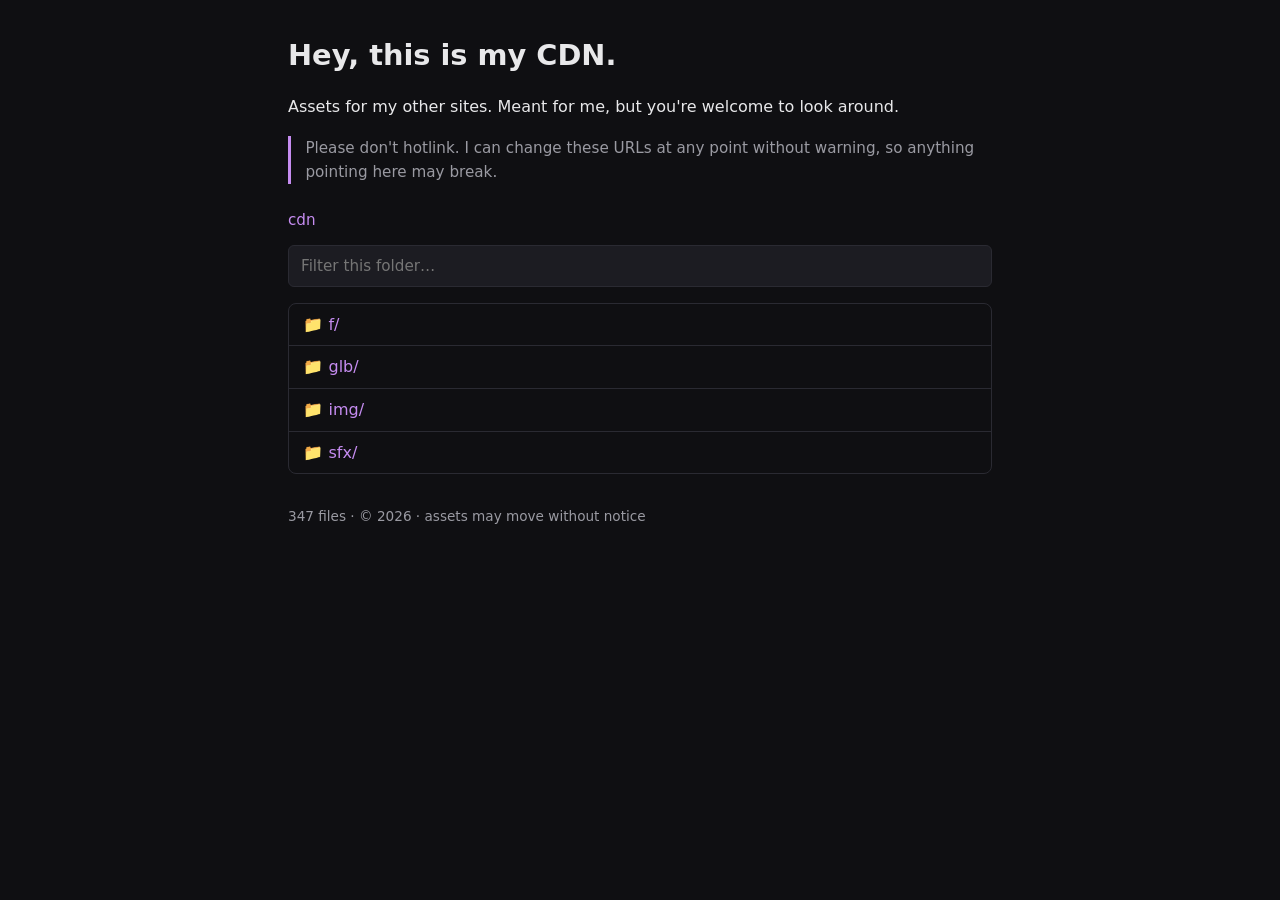
==== index.html @ 63f0dc3c "Manifest.json" ====
<!DOCTYPE html>
<html lang="en">
<head>
  <meta charset="UTF-8">
  <meta name="viewport" content="width=device-width, initial-scale=1.0">
  <title>CDN</title>
  <meta name="description" content="A personal CDN for assets.">
  <meta name="robots" content="noindex">
  <link rel="icon" href="/img/avatars/favicon.png" type="image/png">
  <link rel="stylesheet" href="/style.css">
</head>
<body>
  <main>
    <h1>Hey, this is my CDN.</h1>
    <p>
      Assets for my other sites. Meant for me, but you're welcome to look around.
    </p>
    <p class="note">
      Please don't hotlink. I can change these URLs at any point without
      warning, so anything pointing here may break.
    </p>

    <nav class="crumbs" id="crumbs" aria-label="Breadcrumb"></nav>
    <input class="filter" id="filter" type="search" placeholder="Filter this folder…" autocomplete="off">
    <ul class="listing" id="listing"></ul>

    <footer id="footer"></footer>
  </main>
  <script src="/script.js"></script>
</body>
</html>
---- style.css ----
:root {
  --bg: #0f0f12;
  --fg: #e8e8ea;
  --muted: #9a9aa2;
  --accent: #c58cf0;
  --panel: #1c1c22;
  --border: #2a2a32;
}

* { box-sizing: border-box; }

html, body {
  margin: 0;
  min-height: 100%;
}

body {
  background: var(--bg);
  color: var(--fg);
  font: 16px/1.6 system-ui, -apple-system, "Segoe UI", sans-serif;
  display: flex;
  justify-content: center;
  padding: 2rem;
}

main {
  max-width: 44rem;
  width: 100%;
}

h1 {
  margin: 0 0 1rem;
  font-size: 1.8rem;
}

p { margin: 0 0 1rem; }

.note {
  color: var(--muted);
  border-left: 3px solid var(--accent);
  padding-left: 0.9rem;
  font-size: 0.95rem;
}

a { color: var(--accent); }

/* Breadcrumbs */
.crumbs {
  margin: 1.5rem 0 0.75rem;
  font-size: 0.95rem;
}

.crumbs a { text-decoration: none; }
.crumbs a:hover { text-decoration: underline; }

.crumbs .sep {
  color: var(--muted);
  margin: 0 0.4rem;
}

/* Filter */
.filter {
  width: 100%;
  background: var(--panel);
  color: var(--fg);
  border: 1px solid var(--border);
  border-radius: 6px;
  padding: 0.5rem 0.75rem;
  font: inherit;
  font-size: 0.95rem;
  margin-bottom: 1rem;
}

.filter:focus {
  outline: none;
  border-color: var(--accent);
}

/* Listing */
.listing {
  list-style: none;
  margin: 0;
  padding: 0;
  border: 1px solid var(--border);
  border-radius: 8px;
  overflow: hidden;
}

.row {
  display: flex;
  align-items: center;
  gap: 0.75rem;
  padding: 0.5rem 0.9rem;
  border-top: 1px solid var(--border);
}

.row:first-child { border-top: none; }
.row:hover { background: var(--panel); }

.row .name {
  flex: 1;
  min-width: 0;
  text-decoration: none;
  color: var(--fg);
  overflow: hidden;
  text-overflow: ellipsis;
  white-space: nowrap;
}

.row.folder .name { color: var(--accent); }
.row .name:hover { text-decoration: underline; }

.row .size {
  color: var(--muted);
  font-size: 0.85rem;
  white-space: nowrap;
}

.row .copy {
  background: transparent;
  color: var(--muted);
  border: 1px solid var(--border);
  border-radius: 5px;
  padding: 0.15rem 0.55rem;
  font: inherit;
  font-size: 0.8rem;
  cursor: pointer;
}

.row .copy:hover {
  color: var(--fg);
  border-color: var(--accent);
}

.row.empty {
  color: var(--muted);
  justify-content: center;
}

footer {
  margin-top: 2rem;
  color: var(--muted);
  font-size: 0.85rem;
}
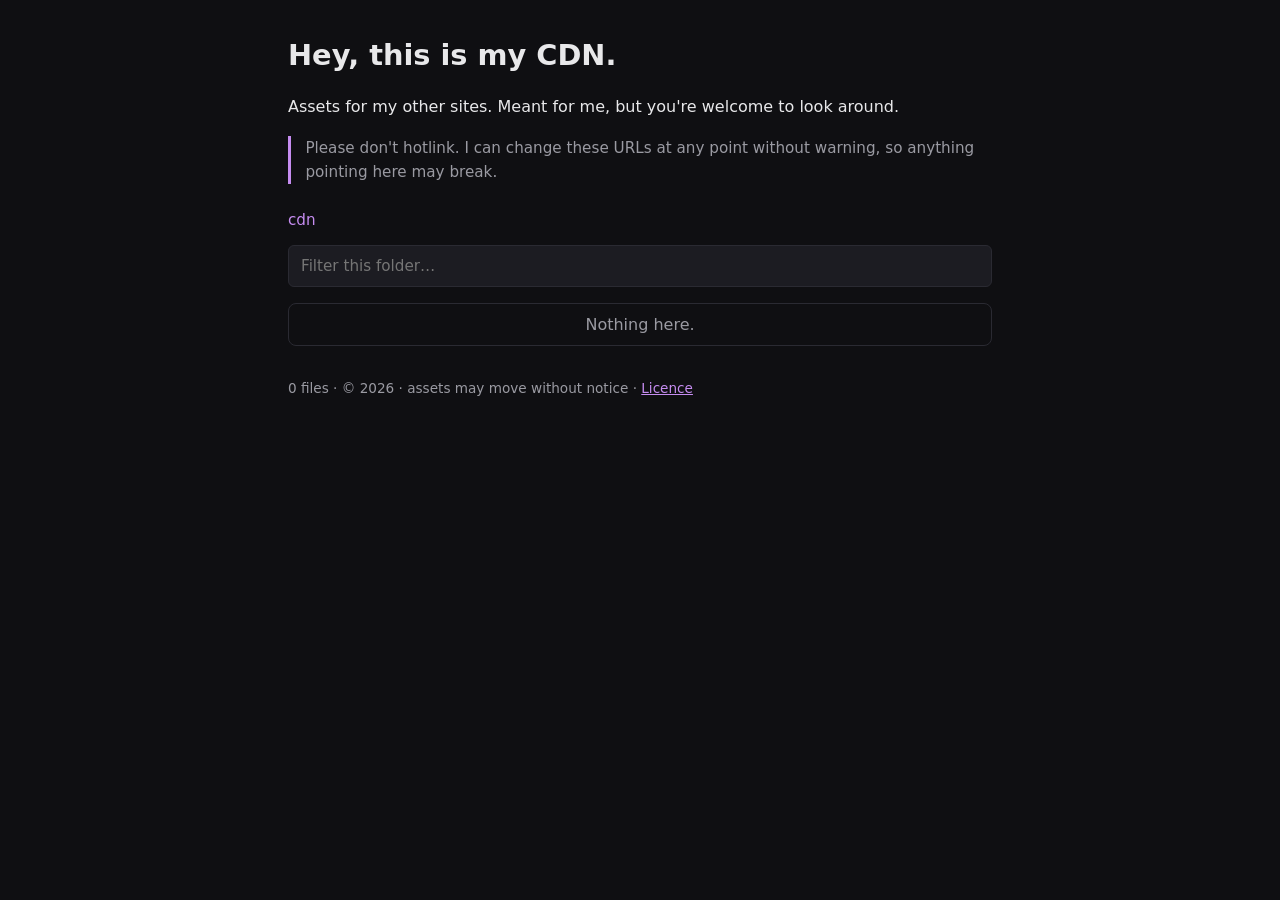
==== commit a836636a: "LICENCE RAHHH" ====
--- a/index.html
+++ b/index.html
@@ -24,7 +24,10 @@
     <input class="filter" id="filter" type="search" placeholder="Filter this folder…" autocomplete="off">
     <ul class="listing" id="listing"></ul>
 
-    <footer id="footer"></footer>
+    <footer id="footer">
+      <span id="fcount"></span>
+      <a href="/LICENCE.md">Licence</a>
+    </footer>
   </main>
   <script src="/script.js"></script>
 </body>
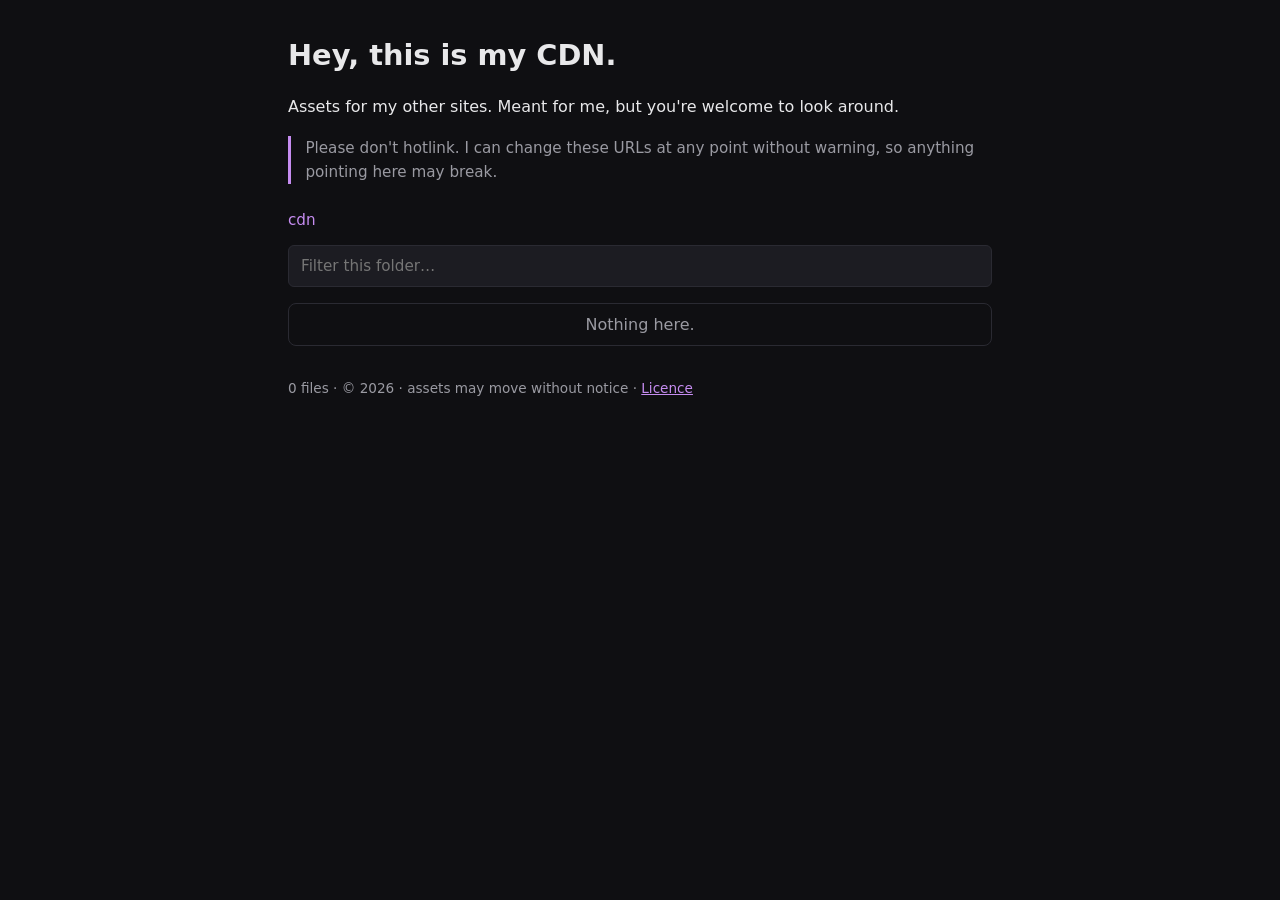
==== commit a23bf253: "Add zip system :" ====
--- a/index.html
+++ b/index.html
@@ -21,12 +21,13 @@
     </p>
 
     <nav class="crumbs" id="crumbs" aria-label="Breadcrumb"></nav>
+    <div class="folderbar" id="folderbar"></div>
     <input class="filter" id="filter" type="search" placeholder="Filter this folder…" autocomplete="off">
     <ul class="listing" id="listing"></ul>
 
     <footer id="footer">
       <span id="fcount"></span>
-      <a href="/LICENCE.md">Licence</a>
+      <a href="/licence.html">Licence</a>
     </footer>
   </main>
   <script src="/script.js"></script>
--- a/style.css
+++ b/style.css
@@ -76,6 +76,47 @@
   border-color: var(--accent);
 }
 
+/* Folder export bar */
+.folderbar {
+  margin-bottom: 1rem;
+}
+
+.folderbar:empty {
+  margin-bottom: 0;
+}
+
+.zipbtn {
+  display: inline-block;
+  background: var(--panel);
+  border: 1px solid var(--accent);
+  border-radius: 6px;
+  padding: 0.4rem 0.8rem;
+  font-size: 0.9rem;
+  text-decoration: none;
+  color: var(--fg);
+}
+
+.zipbtn:hover {
+  background: var(--accent);
+  color: #14121a;
+}
+
+/* Per-row .zip link on zippable folders */
+.row .zip {
+  color: var(--muted);
+  border: 1px solid var(--border);
+  border-radius: 5px;
+  padding: 0.15rem 0.55rem;
+  font-size: 0.8rem;
+  text-decoration: none;
+  white-space: nowrap;
+}
+
+.row .zip:hover {
+  color: var(--fg);
+  border-color: var(--accent);
+}
+
 /* Listing */
 .listing {
   list-style: none;
@@ -142,3 +183,48 @@
   color: var(--muted);
   font-size: 0.85rem;
 }
+
+/* Rendered markdown (licence page) */
+.doc {
+  line-height: 1.7;
+}
+
+.doc h1 {
+  font-size: 1.5rem;
+  margin: 1.8rem 0 0.75rem;
+}
+
+.doc h2 {
+  font-size: 1.2rem;
+  margin: 1.5rem 0 0.6rem;
+}
+
+.doc h3 { font-size: 1.05rem; }
+
+.doc hr {
+  border: none;
+  border-top: 1px solid var(--border);
+  margin: 1.6rem 0;
+}
+
+.doc ul,
+.doc ol {
+  padding-left: 1.3rem;
+}
+
+.doc li { margin: 0.3rem 0; }
+
+.doc a { color: var(--accent); }
+
+.doc code {
+  background: var(--panel);
+  border: 1px solid var(--border);
+  border-radius: 4px;
+  padding: 0.1rem 0.35rem;
+  font-size: 0.9em;
+}
+
+.doc pre {
+  white-space: pre-wrap;
+  word-break: break-word;
+}
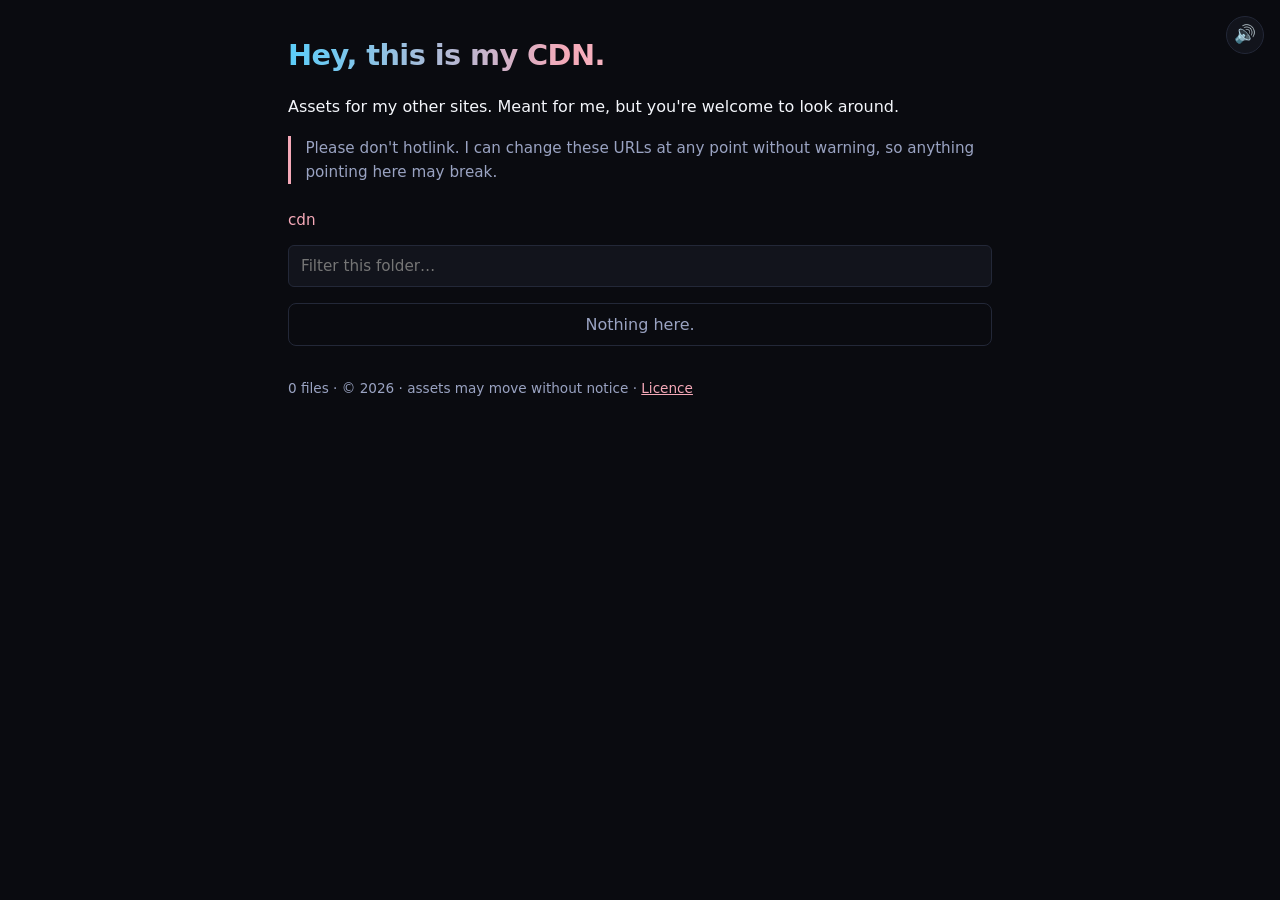
==== commit e122741c: "css fixes" ====
--- a/index.html
+++ b/index.html
@@ -6,12 +6,22 @@
   <title>CDN</title>
   <meta name="description" content="A personal CDN for assets.">
   <meta name="robots" content="noindex">
+  <meta property="og:type" content="website">
+  <meta property="og:site_name" content="CDN">
+  <meta property="og:title" content="Clove's CDN">
+  <meta property="og:description" content="Assets for Clove's other sites.">
+  <meta property="og:image" content="https://m.doughmination.gay/img/avatars/favicon.png">
+  <meta name="twitter:card" content="summary">
+  <meta name="twitter:title" content="Clove's CDN">
+  <meta name="twitter:description" content="Assets for Clove's other sites.">
+  <meta name="twitter:image" content="https://m.doughmination.gay/img/avatars/favicon.png">
+  <meta name="theme-color" content="#f5a9b8">
   <link rel="icon" href="/img/avatars/favicon.png" type="image/png">
   <link rel="stylesheet" href="/style.css">
 </head>
 <body>
   <main>
-    <h1>Hey, this is my CDN.</h1>
+    <h1 class="trans-title">Hey, this is my CDN.</h1>
     <p>
       Assets for my other sites. Meant for me, but you're welcome to look around.
     </p>
@@ -31,5 +41,6 @@
     </footer>
   </main>
   <script src="/script.js"></script>
+  <script src="/sfx.js"></script>
 </body>
 </html>
--- a/style.css
+++ b/style.css
@@ -1,13 +1,50 @@
 :root {
-  --bg: #0f0f12;
-  --fg: #e8e8ea;
-  --muted: #9a9aa2;
-  --accent: #c58cf0;
-  --panel: #1c1c22;
-  --border: #2a2a32;
+  --bg: #0a0b10;
+  --fg: #f4f6fb;
+  --muted: #9aa3c2;
+  --accent: #f5a9b8;
+  --panel: #12141c;
+  --border: #232838;
 }
 
 * { box-sizing: border-box; }
+
+@keyframes trans-title-slide {
+  to { background-position-x: 200%; }
+}
+
+.trans-title {
+  background-image: linear-gradient(90deg, #5BCEFA, #F5A9B8, #ffffff, #F5A9B8, #5BCEFA, #5BCEFA);
+  background-size: 200% 100%;
+  -webkit-background-clip: text;
+  background-clip: text;
+  color: transparent;
+  font-weight: 700;
+  letter-spacing: -0.02em;
+  animation: trans-title-slide 6s linear infinite;
+}
+
+@media (prefers-reduced-motion: reduce) {
+  .trans-title { animation: none; }
+}
+
+.sfx-toggle {
+  position: fixed;
+  top: 1rem;
+  right: 1rem;
+  z-index: 20;
+  background: var(--panel);
+  color: var(--fg);
+  border: 1px solid var(--border);
+  border-radius: 999px;
+  width: 2.4rem;
+  height: 2.4rem;
+  font-size: 1.1rem;
+  cursor: pointer;
+  line-height: 1;
+}
+
+.sfx-toggle:hover { border-color: var(--accent); }
 
 html, body {
   margin: 0;
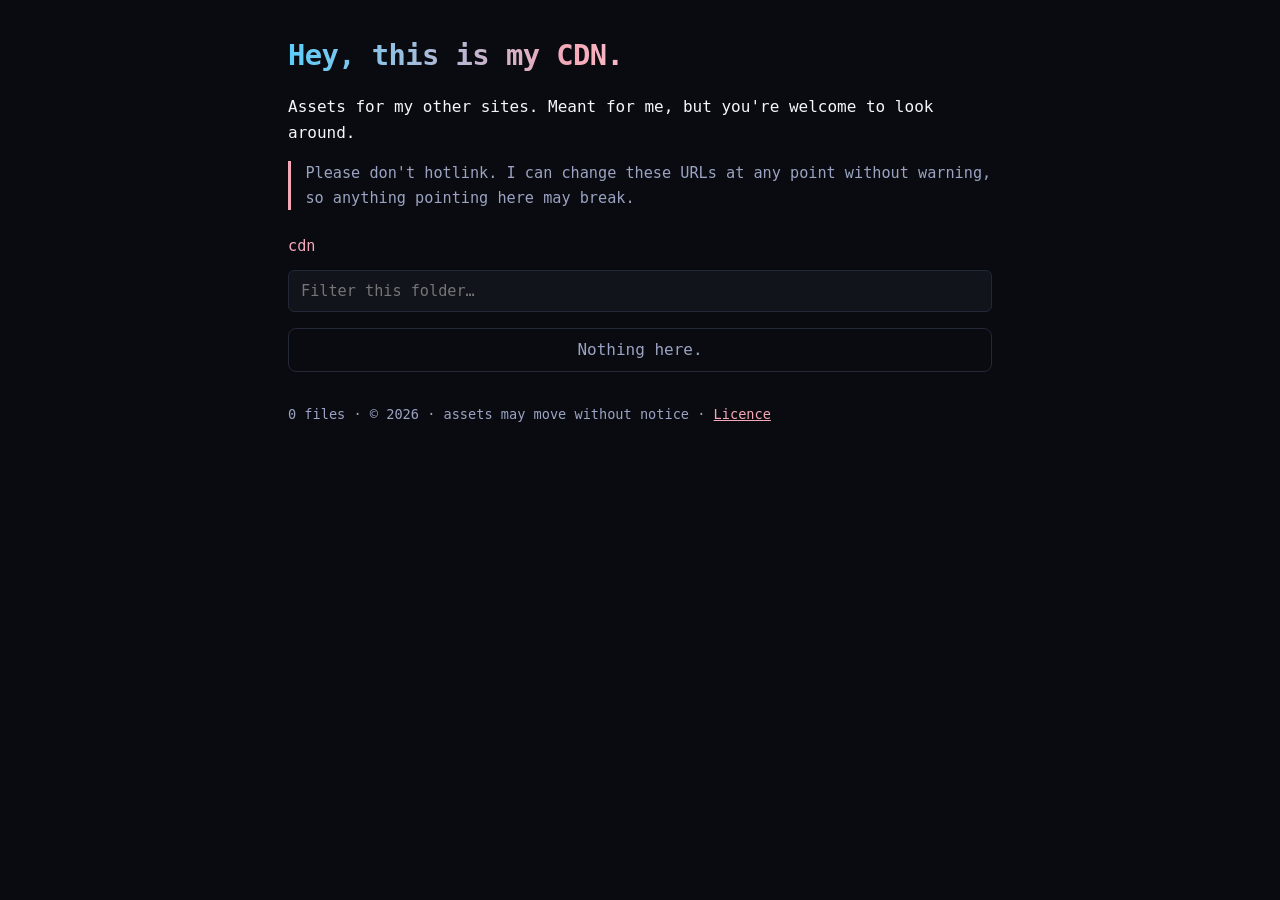
==== commit 671f705f: "hm: :" ====
--- a/index.html
+++ b/index.html
@@ -41,6 +41,5 @@
     </footer>
   </main>
   <script src="/script.js"></script>
-  <script src="/sfx.js"></script>
 </body>
 </html>
--- a/style.css
+++ b/style.css
@@ -1,3 +1,19 @@
+@font-face {
+  font-family: "Comic Code";
+  src: url("https://fonts.doughmination.co.uk/ComicCode-Regular_2022-05-24-151938_hsmz.woff2") format("woff2");
+  font-weight: 400;
+  font-style: normal;
+  font-display: swap;
+}
+
+@font-face {
+  font-family: "Comic Code";
+  src: url("https://fonts.doughmination.co.uk/ComicCode-Bold_2022-05-24-152309_zqkm.woff2") format("woff2");
+  font-weight: 700;
+  font-style: normal;
+  font-display: swap;
+}
+
 :root {
   --bg: #0a0b10;
   --fg: #f4f6fb;
@@ -28,24 +44,6 @@
   .trans-title { animation: none; }
 }
 
-.sfx-toggle {
-  position: fixed;
-  top: 1rem;
-  right: 1rem;
-  z-index: 20;
-  background: var(--panel);
-  color: var(--fg);
-  border: 1px solid var(--border);
-  border-radius: 999px;
-  width: 2.4rem;
-  height: 2.4rem;
-  font-size: 1.1rem;
-  cursor: pointer;
-  line-height: 1;
-}
-
-.sfx-toggle:hover { border-color: var(--accent); }
-
 html, body {
   margin: 0;
   min-height: 100%;
@@ -54,7 +52,7 @@
 body {
   background: var(--bg);
   color: var(--fg);
-  font: 16px/1.6 system-ui, -apple-system, "Segoe UI", sans-serif;
+  font: 16px/1.6 "Comic Code", ui-monospace, SFMono-Regular, Menlo, monospace;
   display: flex;
   justify-content: center;
   padding: 2rem;
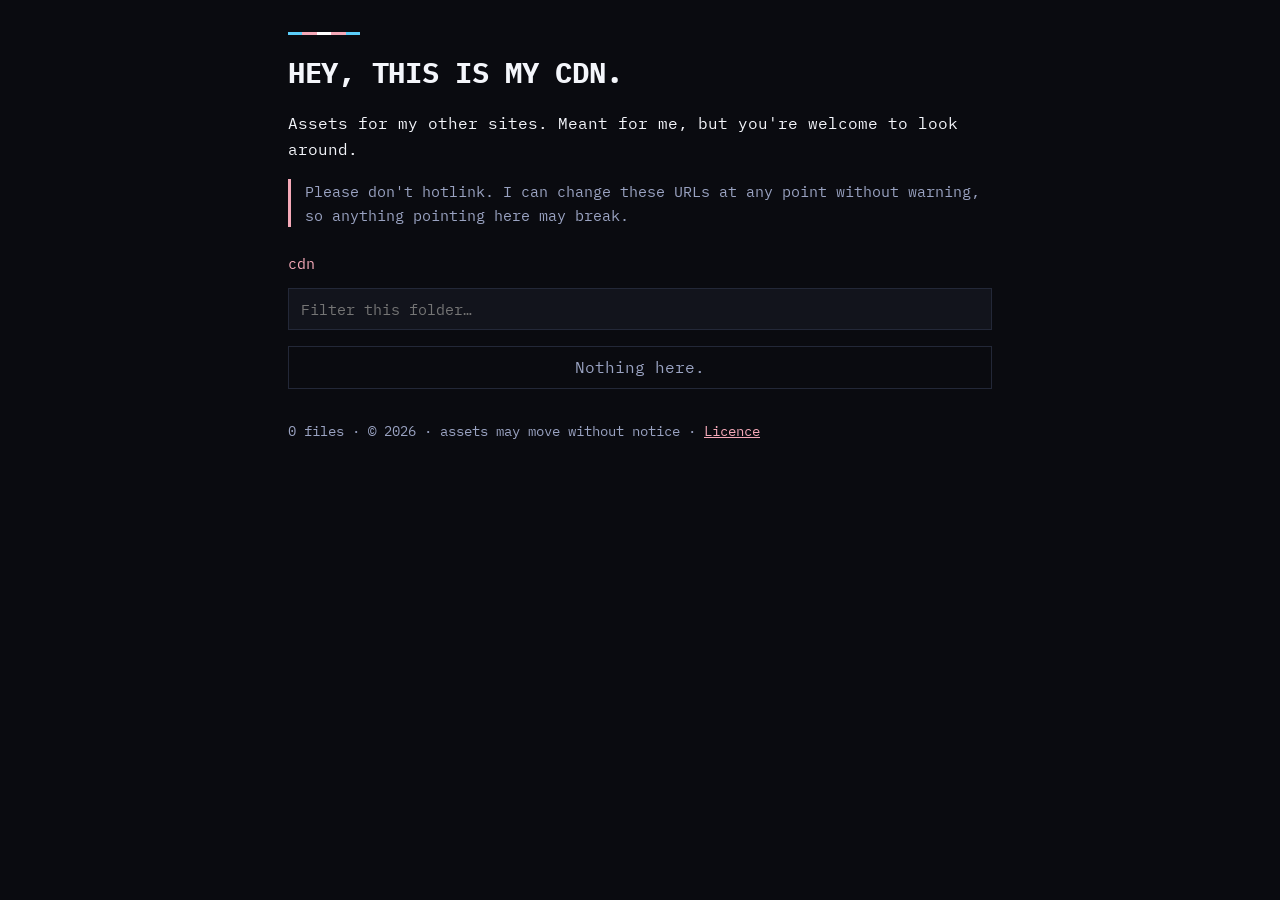
==== commit c0b35ae1: "aaaa" ====
--- a/index.html
+++ b/index.html
@@ -17,10 +17,14 @@
   <meta name="twitter:image" content="https://m.doughmination.gay/img/avatars/favicon.png">
   <meta name="theme-color" content="#f5a9b8">
   <link rel="icon" href="/img/avatars/favicon.png" type="image/png">
+  <link rel="preconnect" href="https://fonts.googleapis.com">
+  <link rel="preconnect" href="https://fonts.gstatic.com" crossorigin>
+  <link href="https://fonts.googleapis.com/css2?family=IBM+Plex+Mono:ital,wght@0,400;0,500;0,600;0,700;1,400&display=swap" rel="stylesheet">
   <link rel="stylesheet" href="/style.css">
 </head>
 <body>
   <main>
+    <div class="flag-stripe"></div>
     <h1 class="trans-title">Hey, this is my CDN.</h1>
     <p>
       Assets for my other sites. Meant for me, but you're welcome to look around.
--- a/style.css
+++ b/style.css
@@ -1,47 +1,33 @@
-@font-face {
-  font-family: "Comic Code";
-  src: url("https://fonts.doughmination.co.uk/ComicCode-Regular_2022-05-24-151938_hsmz.woff2") format("woff2");
-  font-weight: 400;
-  font-style: normal;
-  font-display: swap;
-}
-
-@font-face {
-  font-family: "Comic Code";
-  src: url("https://fonts.doughmination.co.uk/ComicCode-Bold_2022-05-24-152309_zqkm.woff2") format("woff2");
-  font-weight: 700;
-  font-style: normal;
-  font-display: swap;
-}
-
 :root {
   --bg: #0a0b10;
+  --bg-deep: #05060a;
   --fg: #f4f6fb;
   --muted: #9aa3c2;
   --accent: #f5a9b8;
+  --accent-alt: #d15f8c;
   --panel: #12141c;
   --border: #232838;
 }
 
 * { box-sizing: border-box; }
 
-@keyframes trans-title-slide {
-  to { background-position-x: 200%; }
+/* Trans-flag stripe, run above the title instead of animating it as gradient
+   text — same move as the terminal/clunky redesign across the other sites. */
+.flag-stripe {
+  height: 3px;
+  width: 72px;
+  margin: 0 0 0.9rem;
+  background: repeating-linear-gradient(
+    90deg,
+    #5BCEFA 0 20%, #F5A9B8 20% 40%, #ffffff 40% 60%, #F5A9B8 60% 80%, #5BCEFA 80% 100%
+  );
 }
 
 .trans-title {
-  background-image: linear-gradient(90deg, #5BCEFA, #F5A9B8, #ffffff, #F5A9B8, #5BCEFA, #5BCEFA);
-  background-size: 200% 100%;
-  -webkit-background-clip: text;
-  background-clip: text;
-  color: transparent;
   font-weight: 700;
-  letter-spacing: -0.02em;
-  animation: trans-title-slide 6s linear infinite;
-}
-
-@media (prefers-reduced-motion: reduce) {
-  .trans-title { animation: none; }
+  letter-spacing: -0.01em;
+  text-transform: uppercase;
+  color: var(--fg);
 }
 
 html, body {
@@ -52,7 +38,7 @@
 body {
   background: var(--bg);
   color: var(--fg);
-  font: 16px/1.6 "Comic Code", ui-monospace, SFMono-Regular, Menlo, monospace;
+  font: 16px/1.6 "IBM Plex Mono", ui-monospace, "SF Mono", Menlo, Consolas, monospace;
   display: flex;
   justify-content: center;
   padding: 2rem;
@@ -99,7 +85,7 @@
   background: var(--panel);
   color: var(--fg);
   border: 1px solid var(--border);
-  border-radius: 6px;
+  border-radius: 0;
   padding: 0.5rem 0.75rem;
   font: inherit;
   font-size: 0.95rem;
@@ -124,7 +110,7 @@
   display: inline-block;
   background: var(--panel);
   border: 1px solid var(--accent);
-  border-radius: 6px;
+  border-radius: 0;
   padding: 0.4rem 0.8rem;
   font-size: 0.9rem;
   text-decoration: none;
@@ -140,7 +126,7 @@
 .row .zip {
   color: var(--muted);
   border: 1px solid var(--border);
-  border-radius: 5px;
+  border-radius: 0;
   padding: 0.15rem 0.55rem;
   font-size: 0.8rem;
   text-decoration: none;
@@ -158,7 +144,7 @@
   margin: 0;
   padding: 0;
   border: 1px solid var(--border);
-  border-radius: 8px;
+  border-radius: 0;
   overflow: hidden;
 }
 
@@ -196,7 +182,7 @@
   background: transparent;
   color: var(--muted);
   border: 1px solid var(--border);
-  border-radius: 5px;
+  border-radius: 0;
   padding: 0.15rem 0.55rem;
   font: inherit;
   font-size: 0.8rem;
@@ -254,7 +240,7 @@
 .doc code {
   background: var(--panel);
   border: 1px solid var(--border);
-  border-radius: 4px;
+  border-radius: 0;
   padding: 0.1rem 0.35rem;
   font-size: 0.9em;
 }
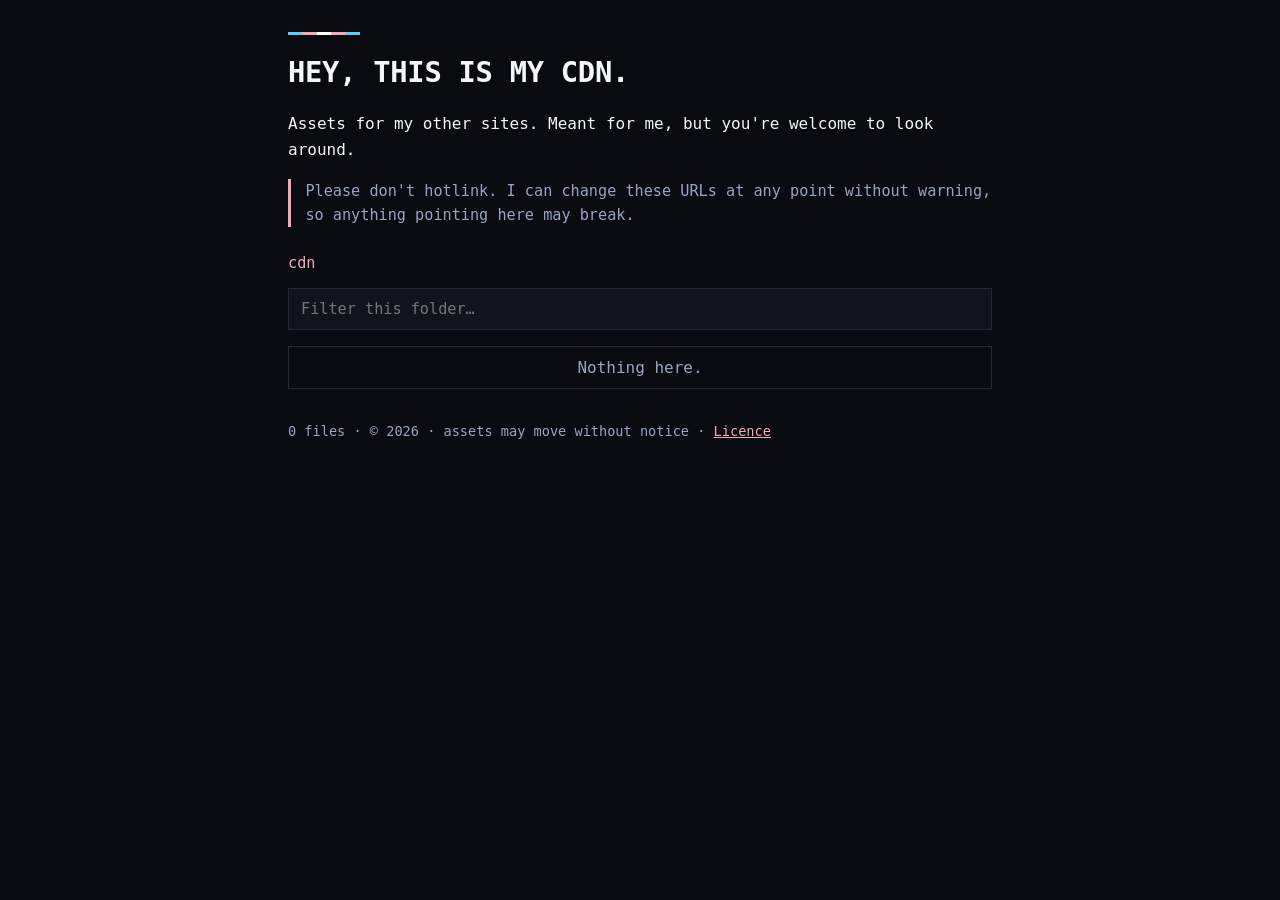
==== commit 581977a3: "restyled" ====
--- a/index.html
+++ b/index.html
@@ -17,9 +17,6 @@
   <meta name="twitter:image" content="https://m.doughmination.gay/img/avatars/favicon.png">
   <meta name="theme-color" content="#f5a9b8">
   <link rel="icon" href="/img/avatars/favicon.png" type="image/png">
-  <link rel="preconnect" href="https://fonts.googleapis.com">
-  <link rel="preconnect" href="https://fonts.gstatic.com" crossorigin>
-  <link href="https://fonts.googleapis.com/css2?family=IBM+Plex+Mono:ital,wght@0,400;0,500;0,600;0,700;1,400&display=swap" rel="stylesheet">
   <link rel="stylesheet" href="/style.css">
 </head>
 <body>
--- a/style.css
+++ b/style.css
@@ -1,3 +1,19 @@
+@font-face {
+  font-family: "Comic Code";
+  src: url("https://fonts.doughmination.co.uk/ComicCode-Regular_2022-05-24-151938_hsmz.woff2") format("woff2");
+  font-weight: 400;
+  font-style: normal;
+  font-display: swap;
+}
+
+@font-face {
+  font-family: "Comic Code";
+  src: url("https://fonts.doughmination.co.uk/ComicCode-Bold_2022-05-24-152309_zqkm.woff2") format("woff2");
+  font-weight: 700;
+  font-style: normal;
+  font-display: swap;
+}
+
 :root {
   --bg: #0a0b10;
   --bg-deep: #05060a;
@@ -38,7 +54,7 @@
 body {
   background: var(--bg);
   color: var(--fg);
-  font: 16px/1.6 "IBM Plex Mono", ui-monospace, "SF Mono", Menlo, Consolas, monospace;
+  font: 16px/1.6 "Comic Code", ui-monospace, SFMono-Regular, Menlo, monospace;
   display: flex;
   justify-content: center;
   padding: 2rem;
